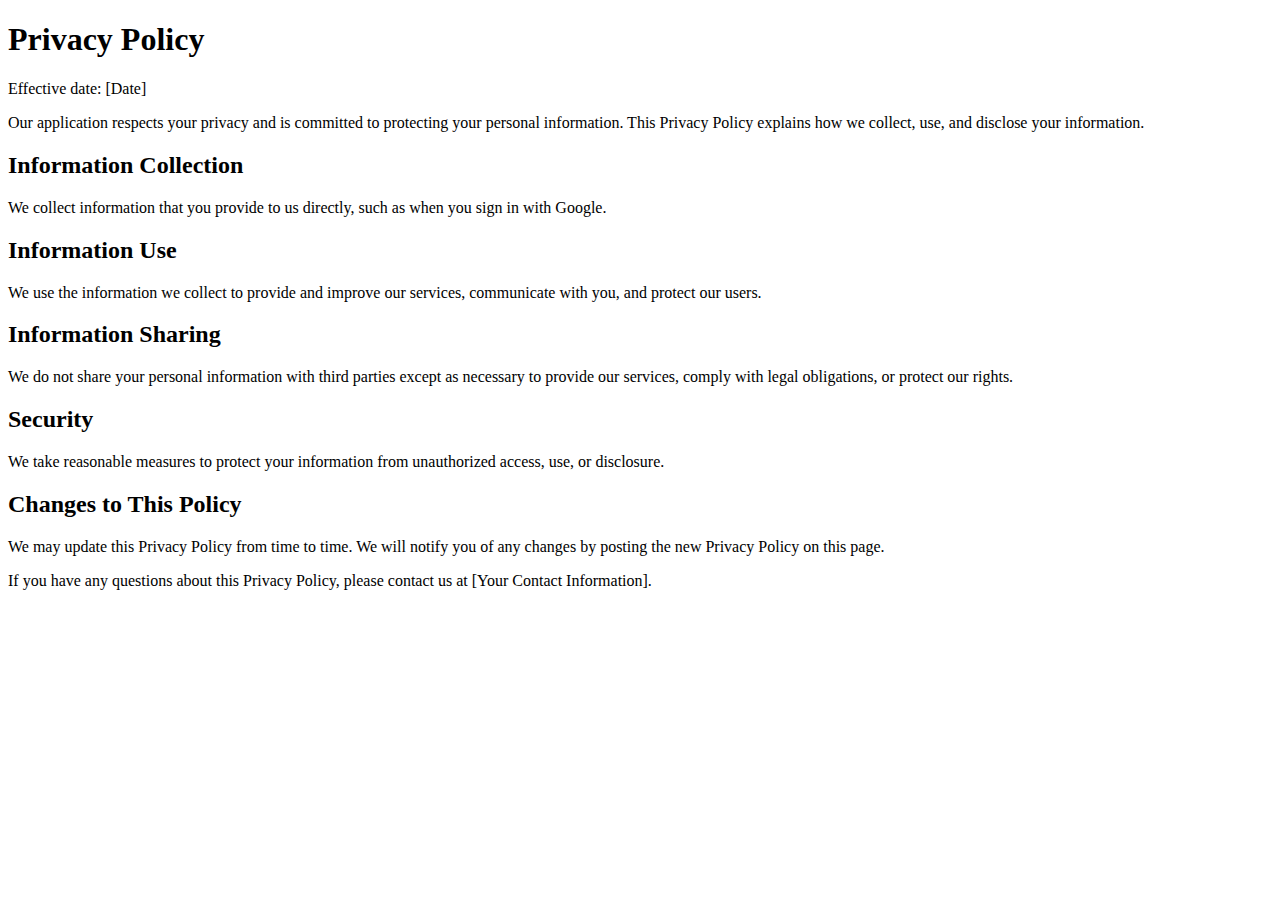
==== Privacy.html @ 821b14b8 "Add files via upload" ====
<!DOCTYPE html>
<html lang="en">
<head>
  <meta charset="UTF-8">
  <meta name="viewport" content="width=device-width, initial-scale=1.0">
  <title>Privacy Policy</title>
</head>
<body>
  <h1>Privacy Policy</h1>
  <p>Effective date: [Date]</p>
  <p>Our application respects your privacy and is committed to protecting your personal information. This Privacy Policy explains how we collect, use, and disclose your information.</p>
  
  <h2>Information Collection</h2>
  <p>We collect information that you provide to us directly, such as when you sign in with Google.</p>
  
  <h2>Information Use</h2>
  <p>We use the information we collect to provide and improve our services, communicate with you, and protect our users.</p>
  
  <h2>Information Sharing</h2>
  <p>We do not share your personal information with third parties except as necessary to provide our services, comply with legal obligations, or protect our rights.</p>
  
  <h2>Security</h2>
  <p>We take reasonable measures to protect your information from unauthorized access, use, or disclosure.</p>
  
  <h2>Changes to This Policy</h2>
  <p>We may update this Privacy Policy from time to time. We will notify you of any changes by posting the new Privacy Policy on this page.</p>
  
  <p>If you have any questions about this Privacy Policy, please contact us at [Your Contact Information].</p>
</body>
</html>
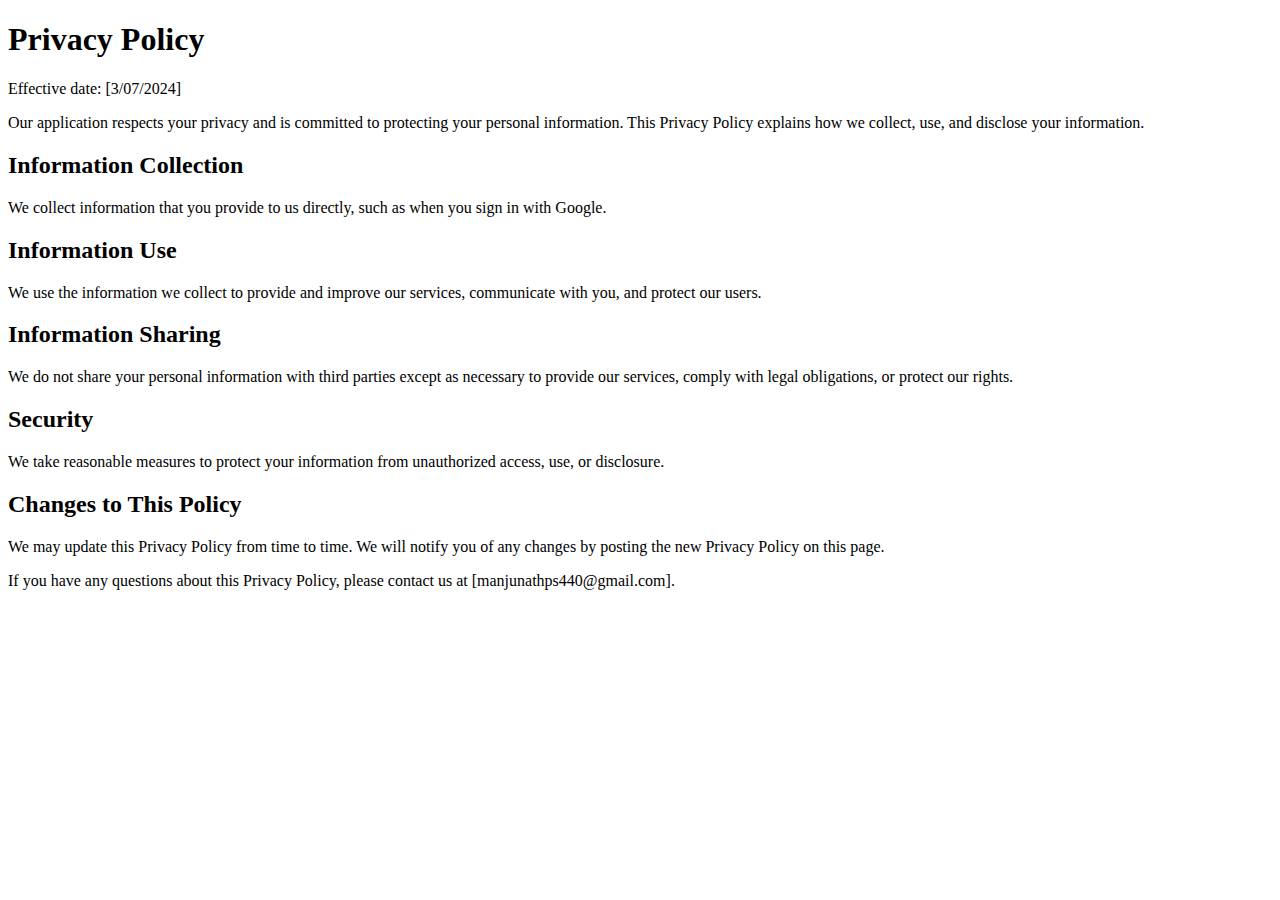
==== commit 04905e46: "Update Privacy.html" ====
--- a/Privacy.html
+++ b/Privacy.html
@@ -7,7 +7,7 @@
 </head>
 <body>
   <h1>Privacy Policy</h1>
-  <p>Effective date: [Date]</p>
+  <p>Effective date: [3/07/2024]</p>
   <p>Our application respects your privacy and is committed to protecting your personal information. This Privacy Policy explains how we collect, use, and disclose your information.</p>
   
   <h2>Information Collection</h2>
@@ -25,6 +25,6 @@
   <h2>Changes to This Policy</h2>
   <p>We may update this Privacy Policy from time to time. We will notify you of any changes by posting the new Privacy Policy on this page.</p>
   
-  <p>If you have any questions about this Privacy Policy, please contact us at [Your Contact Information].</p>
+  <p>If you have any questions about this Privacy Policy, please contact us at [manjunathps440@gmail.com].</p>
 </body>
 </html>
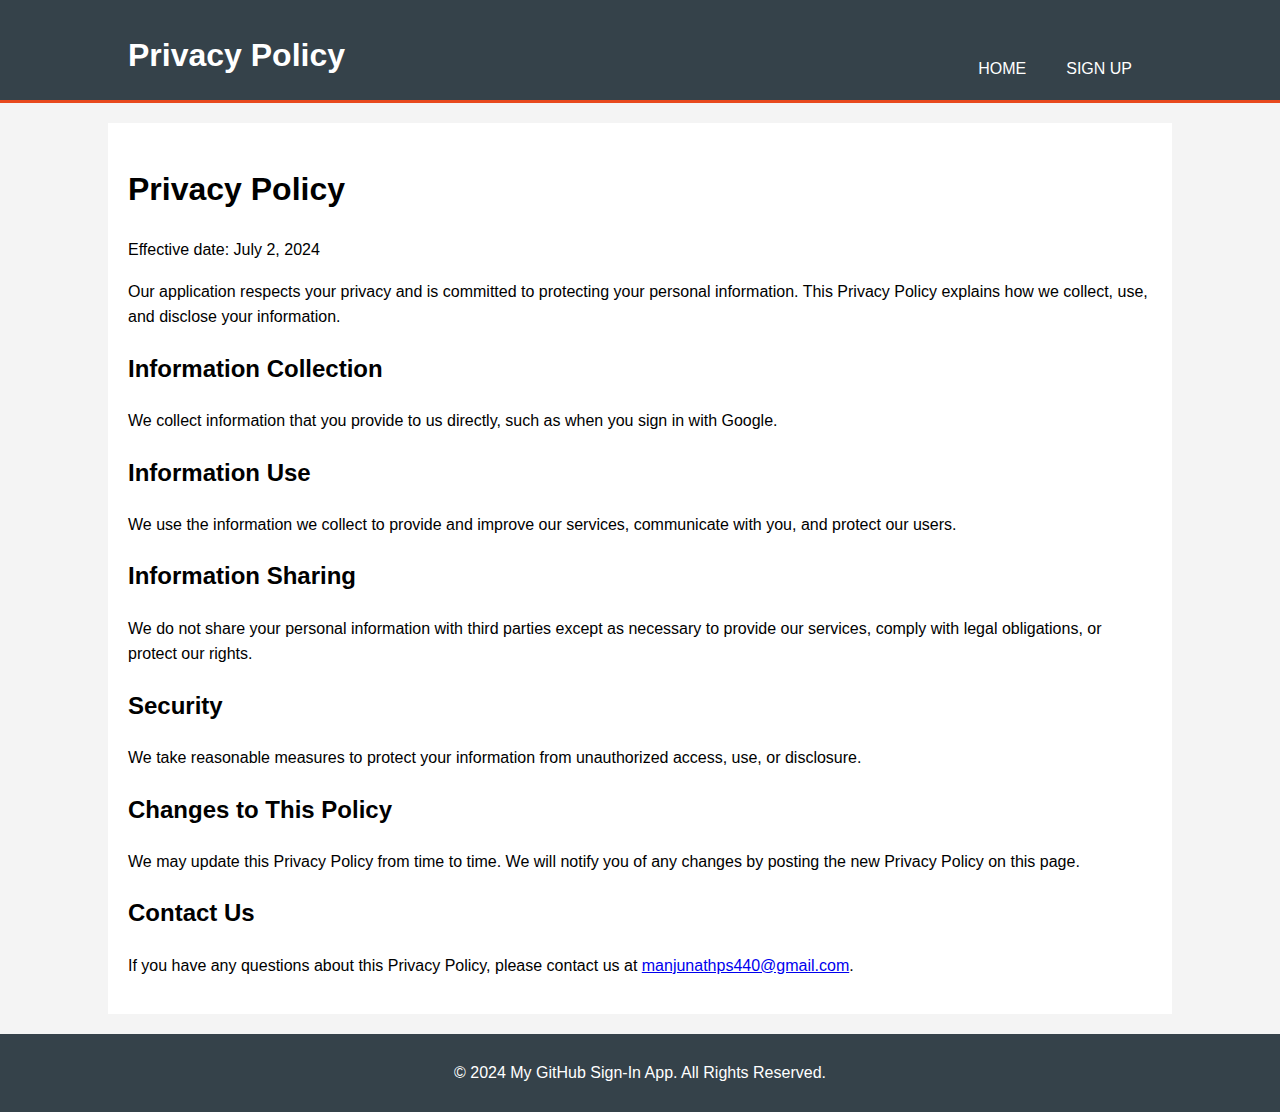
==== commit 14a7ce77: "Update Privacy.html" ====
--- a/Privacy.html
+++ b/Privacy.html
@@ -4,27 +4,106 @@
   <meta charset="UTF-8">
   <meta name="viewport" content="width=device-width, initial-scale=1.0">
   <title>Privacy Policy</title>
+  <style>
+    body {
+      font-family: Arial, sans-serif;
+      line-height: 1.6;
+      margin: 0;
+      padding: 0;
+      background-color: #f4f4f4;
+    }
+    .container {
+      width: 80%;
+      margin: auto;
+      overflow: hidden;
+    }
+    header {
+      background: #35424a;
+      color: #ffffff;
+      padding-top: 30px;
+      min-height: 70px;
+      border-bottom: #e8491d 3px solid;
+    }
+    header a {
+      color: #ffffff;
+      text-decoration: none;
+      text-transform: uppercase;
+      font-size: 16px;
+    }
+    header ul {
+      padding: 0;
+      list-style: none;
+    }
+    header li {
+      float: left;
+      display: inline;
+      padding: 0 20px 0 20px;
+    }
+    header #branding {
+      float: left;
+    }
+    header #branding h1 {
+      margin: 0;
+    }
+    header nav {
+      float: right;
+      margin-top: 10px;
+    }
+    #main {
+      padding: 20px;
+      background: #ffffff;
+      margin-top: 20px;
+    }
+    footer {
+      background: #35424a;
+      color: #ffffff;
+      text-align: center;
+      padding: 10px 0;
+      margin-top: 20px;
+    }
+  </style>
 </head>
 <body>
-  <h1>Privacy Policy</h1>
-  <p>Effective date: [3/07/2024]</p>
-  <p>Our application respects your privacy and is committed to protecting your personal information. This Privacy Policy explains how we collect, use, and disclose your information.</p>
-  
-  <h2>Information Collection</h2>
-  <p>We collect information that you provide to us directly, such as when you sign in with Google.</p>
-  
-  <h2>Information Use</h2>
-  <p>We use the information we collect to provide and improve our services, communicate with you, and protect our users.</p>
-  
-  <h2>Information Sharing</h2>
-  <p>We do not share your personal information with third parties except as necessary to provide our services, comply with legal obligations, or protect our rights.</p>
-  
-  <h2>Security</h2>
-  <p>We take reasonable measures to protect your information from unauthorized access, use, or disclosure.</p>
-  
-  <h2>Changes to This Policy</h2>
-  <p>We may update this Privacy Policy from time to time. We will notify you of any changes by posting the new Privacy Policy on this page.</p>
-  
-  <p>If you have any questions about this Privacy Policy, please contact us at [manjunathps440@gmail.com].</p>
+  <header>
+    <div class="container">
+      <div id="branding">
+        <h1>Privacy Policy</h1>
+      </div>
+      <nav>
+        <ul>
+          <li><a href="index.html">Home</a></li>
+          <li><a href="signup.html">Sign Up</a></li>
+        </ul>
+      </nav>
+    </div>
+  </header>
+
+  <div id="main" class="container">
+    <h1>Privacy Policy</h1>
+    <p>Effective date: July 2, 2024</p>
+    <p>Our application respects your privacy and is committed to protecting your personal information. This Privacy Policy explains how we collect, use, and disclose your information.</p>
+
+    <h2>Information Collection</h2>
+    <p>We collect information that you provide to us directly, such as when you sign in with Google.</p>
+
+    <h2>Information Use</h2>
+    <p>We use the information we collect to provide and improve our services, communicate with you, and protect our users.</p>
+
+    <h2>Information Sharing</h2>
+    <p>We do not share your personal information with third parties except as necessary to provide our services, comply with legal obligations, or protect our rights.</p>
+
+    <h2>Security</h2>
+    <p>We take reasonable measures to protect your information from unauthorized access, use, or disclosure.</p>
+
+    <h2>Changes to This Policy</h2>
+    <p>We may update this Privacy Policy from time to time. We will notify you of any changes by posting the new Privacy Policy on this page.</p>
+
+    <h2>Contact Us</h2>
+    <p>If you have any questions about this Privacy Policy, please contact us at <a href="mailto:manjunathps440@gmail.com">manjunathps440@gmail.com</a>.</p>
+  </div>
+
+  <footer>
+    <p>&copy; 2024 My GitHub Sign-In App. All Rights Reserved.</p>
+  </footer>
 </body>
 </html>
